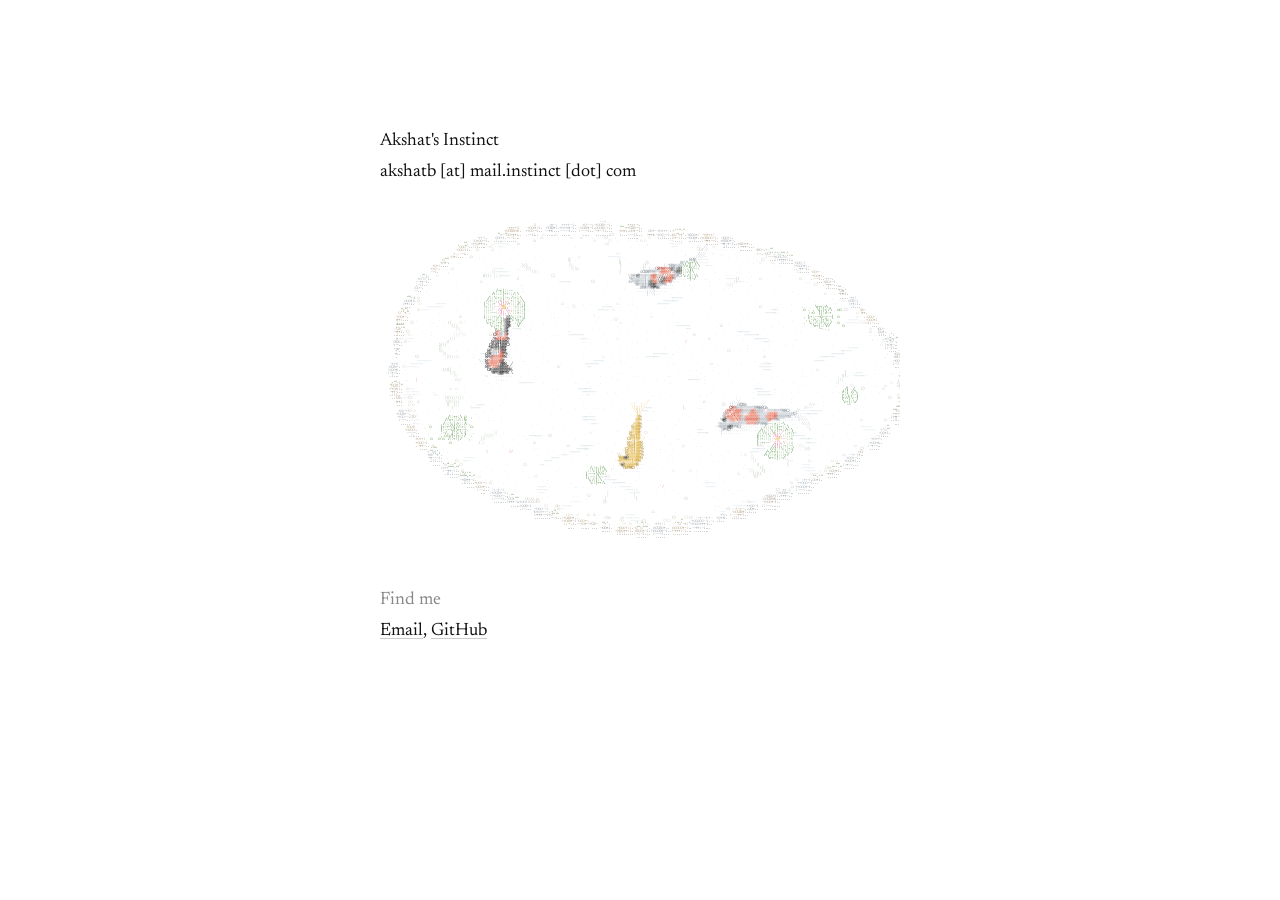
==== index.html @ 636fca65 "Akshat's Instinct at account root" ====
<!doctype html>
<html lang="en">
<head>
<meta charset="utf-8">
<meta name="viewport" content="width=device-width, initial-scale=1">
<title>Akshat's Instinct</title>
<meta name="description" content="Akshat's Instinct.">
<meta property="og:type" content="website">
<meta property="og:url" content="https://evangeline-instinct.github.io/">
<meta property="og:title" content="Akshat's Instinct">
<meta property="og:description" content="Akshat's Instinct.">
<meta property="og:image" content="https://evangeline-instinct.github.io/poster.png">
<meta property="og:image:secure_url" content="https://evangeline-instinct.github.io/poster.png">
<meta property="og:image:type" content="image/png">
<meta property="og:image:width" content="1200">
<meta property="og:image:height" content="630">
<meta property="og:image:alt" content="The ASCII koi pond on Akshat's Instinct's website.">
<meta property="og:video" content="https://evangeline-instinct.github.io/preview.mp4">
<meta property="og:video:secure_url" content="https://evangeline-instinct.github.io/preview.mp4">
<meta property="og:video:type" content="video/mp4">
<meta property="og:video:width" content="1040">
<meta property="og:video:height" content="660">
<meta name="twitter:card" content="summary_large_image">
<link rel="icon" href="data:image/svg+xml,<svg xmlns='http://www.w3.org/2000/svg' viewBox='0 0 32 32'><rect width='32' height='32' fill='%23fff'/><text x='8' y='24' font-family='Georgia,serif' font-size='24' fill='%23111'>a</text></svg>">
<link rel="preconnect" href="https://fonts.googleapis.com">
<link rel="preconnect" href="https://fonts.gstatic.com" crossorigin>
<link href="https://fonts.googleapis.com/css2?family=Newsreader:opsz,wght@6..72,400&display=swap" rel="stylesheet">
<style>
  :root { --ink: #111; --muted: #888; }
  * { box-sizing: border-box; }
  body {
    margin: 0;
    background: #fff;
    color: var(--ink);
    font: 400 18px/1.7 "Newsreader", Georgia, serif;
    -webkit-font-smoothing: antialiased;
  }
  main { max-width: 560px; margin: 0 auto; padding: 14vh 20px 10vh; }
  h1 { font-size: 18px; font-weight: 400; margin: 0; }
  .site { margin: 0 0 24px; }
  .pond-wrap { margin-bottom: 44px; }
  #pond { display: block; width: 100%; height: 330px; cursor: pointer; touch-action: manipulation; user-select: none; -webkit-tap-highlight-color: transparent; }
  @media (max-width: 520px) { #pond { height: 270px; } }
  h2 { font-size: 18px; font-weight: 400; color: var(--muted); margin: 0; }
  section { margin: 0 0 32px; }
  p { margin: 0; }
  a { color: inherit; text-decoration: underline; text-decoration-color: #ccc; text-underline-offset: 3px; text-decoration-thickness: 1px; }
  a:hover { text-decoration-color: var(--ink); }
</style>
</head>
<body>
<main>
  <h1>Akshat's Instinct</h1>
  <p class="site">akshatb [at] mail.instinct [dot] com</p>

  <section class="pond-wrap">
    <canvas id="pond" role="img" aria-label="An ASCII koi pond. Tap to feed the koi."></canvas>
  </section>

  <section>
    <h2>Find me</h2>
    <p>
      <a href="mailto:akshatb@mail.instinct.com">Email</a>,
      <a href="https://github.com/evangeline-instinct">GitHub</a>
    </p>
  </section>
</main>
<script src="pond.js"></script>
</body>
</html>
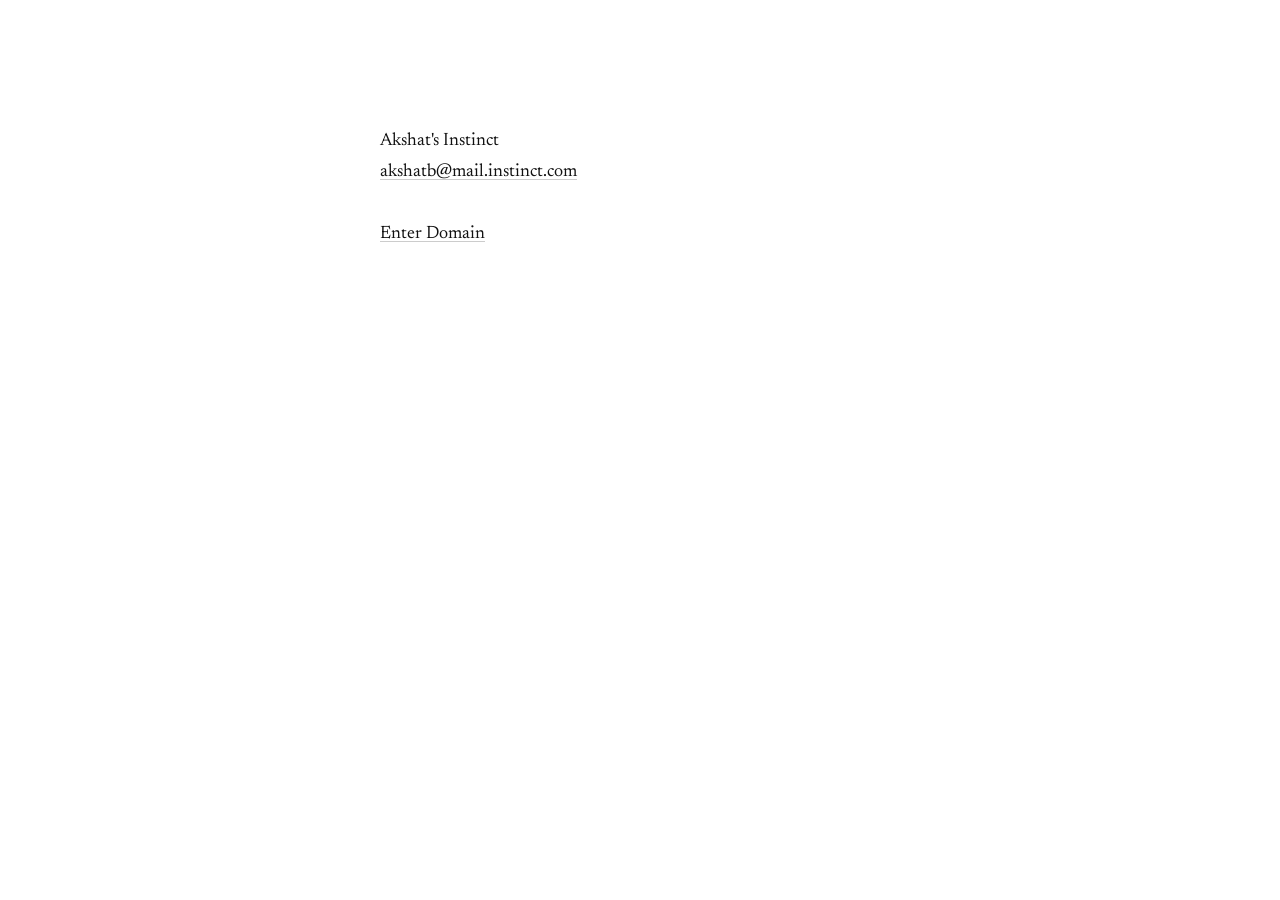
==== commit bec06733: "enter domain gate + topnav with resources, to-do, reading" ====
--- a/index.html
+++ b/index.html
@@ -36,6 +36,7 @@
     -webkit-font-smoothing: antialiased;
   }
   main { max-width: 560px; margin: 0 auto; padding: 14vh 20px 10vh; }
+  main.unlocked { max-width: 860px; padding-top: 6vh; }
   h1 { font-size: 18px; font-weight: 400; margin: 0; }
   .site { margin: 0 0 24px; }
   .pond-wrap { margin-bottom: 44px; }
@@ -46,25 +47,157 @@
   p { margin: 0; }
   a { color: inherit; text-decoration: underline; text-decoration-color: #ccc; text-underline-offset: 3px; text-decoration-thickness: 1px; }
   a:hover { text-decoration-color: var(--ink); }
+
+  /* enter domain gate */
+  #enter-domain { display: inline-block; margin-top: 8px; cursor: pointer; background: none; border: 0; padding: 0; font: inherit; color: inherit; text-decoration: underline; text-decoration-color: #ccc; text-underline-offset: 3px; text-decoration-thickness: 1px; }
+  #enter-domain:hover { text-decoration-color: var(--ink); }
+  #gate-form { margin-top: 16px; display: none; }
+  #gate-form.open { display: block; }
+  #gate-form input {
+    font: inherit; color: inherit; background: #fff;
+    border: 1px solid #ccc; border-radius: 4px; padding: 6px 10px; width: min(260px, 70%);
+  }
+  #gate-form input:focus { outline: none; border-color: var(--ink); }
+  #gate-form button { font: inherit; background: none; border: 0; padding: 0 0 0 10px; cursor: pointer; color: inherit; text-decoration: underline; text-decoration-color: #ccc; text-underline-offset: 3px; }
+  #gate-form button:hover { text-decoration-color: var(--ink); }
+  #gate-msg { margin-top: 10px; color: var(--muted); font-size: 16px; min-height: 1.6em; }
+
+  /* top nav: akshatb.com style - one centred line, dot separators, fine rule */
+  .topnav {
+    display: none; flex-wrap: wrap; justify-content: center; align-items: baseline;
+    gap: 0.2rem 0; margin: 0 0 2.6rem; padding: 0 0 1rem;
+    border-bottom: 1px solid rgba(17,17,17,0.18);
+  }
+  main.unlocked .topnav { display: flex; }
+  .topnav a { font-size: 1rem; white-space: nowrap; color: inherit; text-decoration: none; cursor: pointer; }
+  .topnav a:hover { text-decoration: underline; text-decoration-color: rgba(17,17,17,0.45); text-decoration-thickness: 1px; text-underline-offset: .15em; }
+  .topnav a:not(:last-child)::after { content: "\00b7"; display: inline-block; margin: 0 0.7rem; opacity: 0.55; }
+  .topnav a.current { text-decoration: underline; text-decoration-color: var(--ink); text-underline-offset: .15em; }
+
+  .frame-wrap { display: none; }
+  .frame-wrap.active { display: block; }
+  .frame-wrap iframe { display: block; width: 100%; height: 72vh; border: 0; background: #fff; }
+  #view-home { display: none; }
+  #view-home.active { display: block; }
 </style>
 </head>
 <body>
-<main>
-  <h1>Akshat's Instinct</h1>
-  <p class="site">akshatb [at] mail.instinct [dot] com</p>
-
-  <section class="pond-wrap">
-    <canvas id="pond" role="img" aria-label="An ASCII koi pond. Tap to feed the koi."></canvas>
-  </section>
-
-  <section>
-    <h2>Find me</h2>
-    <p>
-      <a href="mailto:akshatb@mail.instinct.com">Email</a>,
-      <a href="https://github.com/evangeline-instinct">GitHub</a>
-    </p>
-  </section>
+<main id="main">
+  <nav class="topnav" id="topnav">
+    <a data-view="home" class="current">Home</a>
+    <a data-view="resources">Resources</a>
+    <a data-view="todo">To - Do</a>
+    <a data-view="reading">Reading</a>
+  </nav>
+
+  <div id="gate">
+    <h1>Akshat's Instinct</h1>
+    <p class="site"><a href="mailto:akshatb@mail.instinct.com">akshatb@mail.instinct.com</a></p>
+    <button id="enter-domain" type="button">Enter Domain</button>
+    <form id="gate-form" autocomplete="off">
+      <input id="gate-input" type="password" placeholder="password" aria-label="password">
+      <button type="submit">enter</button>
+      <p id="gate-msg"></p>
+    </form>
+  </div>
+
+  <div id="view-home">
+    <section class="pond-wrap">
+      <canvas id="pond" role="img" aria-label="An ASCII koi pond. Tap to feed the koi."></canvas>
+    </section>
+    <section>
+      <h2>Find me</h2>
+      <p>
+        <a href="mailto:akshatb@mail.instinct.com">Email</a>,
+        <a href="https://github.com/evangeline-instinct">GitHub</a>
+      </p>
+    </section>
+  </div>
+
+  <div class="frame-wrap" id="view-resources"></div>
+  <div class="frame-wrap" id="view-todo"></div>
+  <div class="frame-wrap" id="view-reading"></div>
 </main>
 <script src="pond.js"></script>
+<script>
+(function () {
+  var TODO_BASE = "https://akshatb-to-do.onrender.com/";
+  var READING_BASE = "https://reading-queue.onrender.com/";
+  var RESOURCES_URL = "https://evangeline-instinct.github.io/akshat-resources/";
+  var main = document.getElementById("main");
+  var gate = document.getElementById("gate");
+  var home = document.getElementById("view-home");
+  var enterBtn = document.getElementById("enter-domain");
+  var form = document.getElementById("gate-form");
+  var input = document.getElementById("gate-input");
+  var msg = document.getElementById("gate-msg");
+  var gateHash = null;
+
+  function sha256hex(text) {
+    return crypto.subtle.digest("SHA-256", new TextEncoder().encode(text)).then(function (buf) {
+      return Array.from(new Uint8Array(buf)).map(function (b) { return b.toString(16).padStart(2, "0"); }).join("");
+    });
+  }
+
+  function frame(view, url) {
+    var wrap = document.getElementById("view-" + view);
+    if (!wrap.dataset.loaded) {
+      var f = document.createElement("iframe");
+      f.src = url;
+      f.setAttribute("title", view);
+      wrap.appendChild(f);
+      wrap.dataset.loaded = "1";
+    }
+  }
+
+  function show(view) {
+    var views = { home: home, resources: document.getElementById("view-resources"), todo: document.getElementById("view-todo"), reading: document.getElementById("view-reading") };
+    Object.keys(views).forEach(function (k) { views[k].classList.toggle("active", k === view); });
+    var links = document.querySelectorAll(".topnav a");
+    links.forEach(function (a) { a.classList.toggle("current", a.dataset.view === view); });
+    if (view === "resources") frame("resources", RESOURCES_URL);
+    if (view === "todo") frame("todo", TODO_BASE + gateHash + "/index.html");
+    if (view === "reading") frame("reading", READING_BASE + gateHash + "/index.html");
+    if (location.hash !== "#/" + view) history.replaceState(null, "", "#/" + view);
+    window.dispatchEvent(new Event("resize"));
+  }
+
+  function unlock(hash) {
+    gateHash = hash;
+    try { sessionStorage.setItem("gate", hash); } catch (e) {}
+    gate.style.display = "none";
+    main.classList.add("unlocked");
+    var target = (location.hash || "").replace("#/", "");
+    show(["home", "resources", "todo", "reading"].indexOf(target) >= 0 ? target : "home");
+  }
+
+  enterBtn.addEventListener("click", function () {
+    enterBtn.style.display = "none";
+    form.classList.add("open");
+    input.focus();
+  });
+
+  form.addEventListener("submit", function (ev) {
+    ev.preventDefault();
+    var pw = input.value;
+    if (!pw) return;
+    msg.textContent = "checking - can take up to a minute if the site is waking up";
+    sha256hex(pw).then(function (hash) {
+      return fetch(TODO_BASE + hash + "/tasks.json", { cache: "no-store", mode: "cors" }).then(function (r) {
+        if (r.ok) { msg.textContent = ""; unlock(hash); }
+        else { msg.textContent = "wrong password - try again"; input.select(); }
+      }, function () { msg.textContent = "could not reach the site - try again in a moment"; });
+    });
+  });
+
+  document.querySelectorAll(".topnav a").forEach(function (a) {
+    a.addEventListener("click", function () { show(a.dataset.view); });
+  });
+
+  var saved = null;
+  try { saved = sessionStorage.getItem("gate"); } catch (e) {}
+  if (saved) { unlock(saved); }
+})();
+</script>
 </body>
 </html>
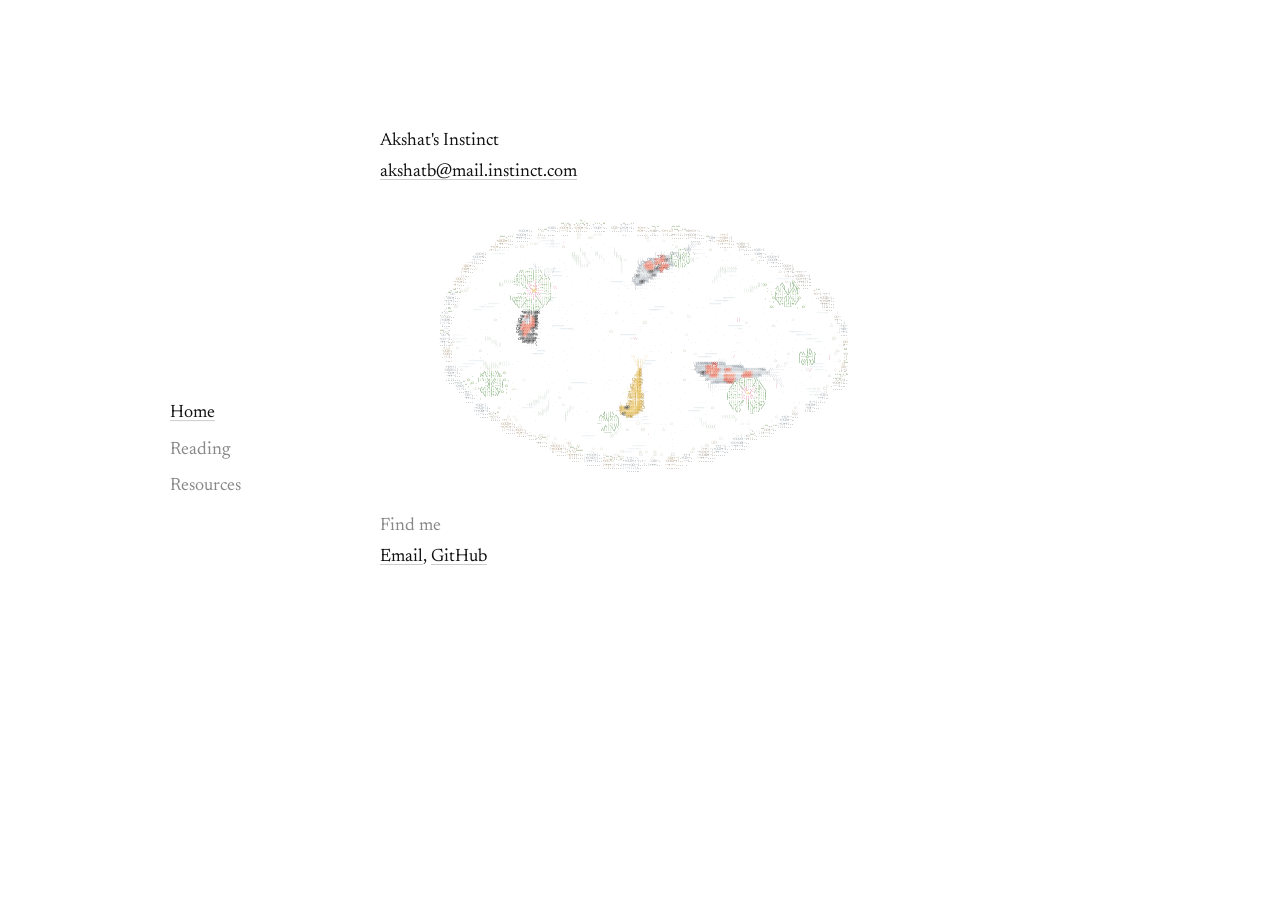
==== commit 41243c3e: "Replace gated embeds with direct home reading and resources pages" ====
--- a/index.html
+++ b/index.html
@@ -1,10 +1,6 @@
 <!doctype html>
-<html lang="en">
-<head>
-<meta charset="utf-8">
-<meta name="viewport" content="width=device-width, initial-scale=1">
-<title>Akshat's Instinct</title>
-<meta name="description" content="Akshat's Instinct.">
+<html lang="en"><head><meta charset="utf-8"><meta name="viewport" content="width=device-width, initial-scale=1">
+<title>Akshat's Instinct</title><meta name="robots" content="noindex, nofollow, noarchive"><meta name="referrer" content="no-referrer">
 <meta property="og:type" content="website">
 <meta property="og:url" content="https://evangeline-instinct.github.io/">
 <meta property="og:title" content="Akshat's Instinct">
@@ -21,183 +17,9 @@
 <meta property="og:video:width" content="1040">
 <meta property="og:video:height" content="660">
 <meta name="twitter:card" content="summary_large_image">
-<link rel="icon" href="data:image/svg+xml,<svg xmlns='http://www.w3.org/2000/svg' viewBox='0 0 32 32'><rect width='32' height='32' fill='%23fff'/><text x='8' y='24' font-family='Georgia,serif' font-size='24' fill='%23111'>a</text></svg>">
-<link rel="preconnect" href="https://fonts.googleapis.com">
-<link rel="preconnect" href="https://fonts.gstatic.com" crossorigin>
+<link rel="preconnect" href="https://fonts.googleapis.com"><link rel="preconnect" href="https://fonts.gstatic.com" crossorigin>
 <link href="https://fonts.googleapis.com/css2?family=Newsreader:opsz,wght@6..72,400&display=swap" rel="stylesheet">
-<style>
-  :root { --ink: #111; --muted: #888; }
-  * { box-sizing: border-box; }
-  body {
-    margin: 0;
-    background: #fff;
-    color: var(--ink);
-    font: 400 18px/1.7 "Newsreader", Georgia, serif;
-    -webkit-font-smoothing: antialiased;
-  }
-  main { max-width: 560px; margin: 0 auto; padding: 14vh 20px 10vh; }
-  main.unlocked { max-width: 860px; padding-top: 6vh; }
-  h1 { font-size: 18px; font-weight: 400; margin: 0; }
-  .site { margin: 0 0 24px; }
-  .pond-wrap { margin-bottom: 44px; }
-  #pond { display: block; width: 100%; height: 330px; cursor: pointer; touch-action: manipulation; user-select: none; -webkit-tap-highlight-color: transparent; }
-  @media (max-width: 520px) { #pond { height: 270px; } }
-  h2 { font-size: 18px; font-weight: 400; color: var(--muted); margin: 0; }
-  section { margin: 0 0 32px; }
-  p { margin: 0; }
-  a { color: inherit; text-decoration: underline; text-decoration-color: #ccc; text-underline-offset: 3px; text-decoration-thickness: 1px; }
-  a:hover { text-decoration-color: var(--ink); }
-
-  /* enter domain gate */
-  #enter-domain { display: inline-block; margin-top: 8px; cursor: pointer; background: none; border: 0; padding: 0; font: inherit; color: inherit; text-decoration: underline; text-decoration-color: #ccc; text-underline-offset: 3px; text-decoration-thickness: 1px; }
-  #enter-domain:hover { text-decoration-color: var(--ink); }
-  #gate-form { margin-top: 16px; display: none; }
-  #gate-form.open { display: block; }
-  #gate-form input {
-    font: inherit; color: inherit; background: #fff;
-    border: 1px solid #ccc; border-radius: 4px; padding: 6px 10px; width: min(260px, 70%);
-  }
-  #gate-form input:focus { outline: none; border-color: var(--ink); }
-  #gate-form button { font: inherit; background: none; border: 0; padding: 0 0 0 10px; cursor: pointer; color: inherit; text-decoration: underline; text-decoration-color: #ccc; text-underline-offset: 3px; }
-  #gate-form button:hover { text-decoration-color: var(--ink); }
-  #gate-msg { margin-top: 10px; color: var(--muted); font-size: 16px; min-height: 1.6em; }
-
-  /* top nav: akshatb.com style - one centred line, dot separators, fine rule */
-  .topnav {
-    display: none; flex-wrap: wrap; justify-content: center; align-items: baseline;
-    gap: 0.2rem 0; margin: 0 0 2.6rem; padding: 0 0 1rem;
-    border-bottom: 1px solid rgba(17,17,17,0.18);
-  }
-  main.unlocked .topnav { display: flex; }
-  .topnav a { font-size: 1rem; white-space: nowrap; color: inherit; text-decoration: none; cursor: pointer; }
-  .topnav a:hover { text-decoration: underline; text-decoration-color: rgba(17,17,17,0.45); text-decoration-thickness: 1px; text-underline-offset: .15em; }
-  .topnav a:not(:last-child)::after { content: "\00b7"; display: inline-block; margin: 0 0.7rem; opacity: 0.55; }
-  .topnav a.current { text-decoration: underline; text-decoration-color: var(--ink); text-underline-offset: .15em; }
-
-  .frame-wrap { display: none; }
-  .frame-wrap.active { display: block; }
-  .frame-wrap iframe { display: block; width: 100%; height: 72vh; border: 0; background: #fff; }
-  #view-home { display: none; }
-  #view-home.active { display: block; }
-</style>
-</head>
-<body>
-<main id="main">
-  <nav class="topnav" id="topnav">
-    <a data-view="home" class="current">Home</a>
-    <a data-view="resources">Resources</a>
-    <a data-view="todo">To - Do</a>
-    <a data-view="reading">Reading</a>
-  </nav>
-
-  <div id="gate">
-    <h1>Akshat's Instinct</h1>
-    <p class="site"><a href="mailto:akshatb@mail.instinct.com">akshatb@mail.instinct.com</a></p>
-    <button id="enter-domain" type="button">Enter Domain</button>
-    <form id="gate-form" autocomplete="off">
-      <input id="gate-input" type="password" placeholder="password" aria-label="password">
-      <button type="submit">enter</button>
-      <p id="gate-msg"></p>
-    </form>
-  </div>
-
-  <div id="view-home">
-    <section class="pond-wrap">
-      <canvas id="pond" role="img" aria-label="An ASCII koi pond. Tap to feed the koi."></canvas>
-    </section>
-    <section>
-      <h2>Find me</h2>
-      <p>
-        <a href="mailto:akshatb@mail.instinct.com">Email</a>,
-        <a href="https://github.com/evangeline-instinct">GitHub</a>
-      </p>
-    </section>
-  </div>
-
-  <div class="frame-wrap" id="view-resources"></div>
-  <div class="frame-wrap" id="view-todo"></div>
-  <div class="frame-wrap" id="view-reading"></div>
-</main>
-<script src="pond.js"></script>
-<script>
-(function () {
-  var TODO_BASE = "https://akshatb-to-do.onrender.com/";
-  var READING_BASE = "https://reading-queue.onrender.com/";
-  var RESOURCES_URL = "https://evangeline-instinct.github.io/akshat-resources/";
-  var main = document.getElementById("main");
-  var gate = document.getElementById("gate");
-  var home = document.getElementById("view-home");
-  var enterBtn = document.getElementById("enter-domain");
-  var form = document.getElementById("gate-form");
-  var input = document.getElementById("gate-input");
-  var msg = document.getElementById("gate-msg");
-  var gateHash = null;
-
-  function sha256hex(text) {
-    return crypto.subtle.digest("SHA-256", new TextEncoder().encode(text)).then(function (buf) {
-      return Array.from(new Uint8Array(buf)).map(function (b) { return b.toString(16).padStart(2, "0"); }).join("");
-    });
-  }
-
-  function frame(view, url) {
-    var wrap = document.getElementById("view-" + view);
-    if (!wrap.dataset.loaded) {
-      var f = document.createElement("iframe");
-      f.src = url;
-      f.setAttribute("title", view);
-      wrap.appendChild(f);
-      wrap.dataset.loaded = "1";
-    }
-  }
-
-  function show(view) {
-    var views = { home: home, resources: document.getElementById("view-resources"), todo: document.getElementById("view-todo"), reading: document.getElementById("view-reading") };
-    Object.keys(views).forEach(function (k) { views[k].classList.toggle("active", k === view); });
-    var links = document.querySelectorAll(".topnav a");
-    links.forEach(function (a) { a.classList.toggle("current", a.dataset.view === view); });
-    if (view === "resources") frame("resources", RESOURCES_URL);
-    if (view === "todo") frame("todo", TODO_BASE + gateHash + "/index.html");
-    if (view === "reading") frame("reading", READING_BASE + gateHash + "/index.html");
-    if (location.hash !== "#/" + view) history.replaceState(null, "", "#/" + view);
-    window.dispatchEvent(new Event("resize"));
-  }
-
-  function unlock(hash) {
-    gateHash = hash;
-    try { sessionStorage.setItem("gate", hash); } catch (e) {}
-    gate.style.display = "none";
-    main.classList.add("unlocked");
-    var target = (location.hash || "").replace("#/", "");
-    show(["home", "resources", "todo", "reading"].indexOf(target) >= 0 ? target : "home");
-  }
-
-  enterBtn.addEventListener("click", function () {
-    enterBtn.style.display = "none";
-    form.classList.add("open");
-    input.focus();
-  });
-
-  form.addEventListener("submit", function (ev) {
-    ev.preventDefault();
-    var pw = input.value;
-    if (!pw) return;
-    msg.textContent = "checking - can take up to a minute if the site is waking up";
-    sha256hex(pw).then(function (hash) {
-      return fetch(TODO_BASE + hash + "/tasks.json", { cache: "no-store", mode: "cors" }).then(function (r) {
-        if (r.ok) { msg.textContent = ""; unlock(hash); }
-        else { msg.textContent = "wrong password - try again"; input.select(); }
-      }, function () { msg.textContent = "could not reach the site - try again in a moment"; });
-    });
-  });
-
-  document.querySelectorAll(".topnav a").forEach(function (a) {
-    a.addEventListener("click", function () { show(a.dataset.view); });
-  });
-
-  var saved = null;
-  try { saved = sessionStorage.getItem("gate"); } catch (e) {}
-  if (saved) { unlock(saved); }
-})();
-</script>
-</body>
-</html>
+<link rel="stylesheet" href="/site.css"></head><body><nav class="side" aria-label="Pages"><a href="/home/" aria-current="page">Home</a><a href="/reading/">Reading</a><a href="/resources/">Resources</a></nav><main><h1>Akshat's Instinct</h1>
+<p class="site"><a href="mailto:akshatb@mail.instinct.com">akshatb@mail.instinct.com</a></p>
+<section class="pond-wrap"><canvas id="pond" role="img" aria-label="An ASCII koi pond. Tap to feed the koi."></canvas></section>
+<section><h2>Find me</h2><p><a href="mailto:akshatb@mail.instinct.com">Email</a>, <a href="https://github.com/evangeline-instinct">GitHub</a></p></section></main><script src="/pond.js"></script></body></html>
--- a/site.css
+++ b/site.css
@@ -0,0 +1,67 @@
+
+  :root { --bg: #fff; --ink: #111; --muted: #888; --line: #ccc; }
+  * { box-sizing: border-box; }
+  body {
+    margin: 0;
+    background: var(--bg);
+    color: var(--ink);
+    font: 400 18px/1.7 "Newsreader", Georgia, serif;
+    -webkit-font-smoothing: antialiased;
+  }
+  main { max-width: 560px; margin: 0 auto; padding: 14vh 20px 10vh; }
+  h1 { font-size: 18px; font-weight: 400; margin: 0; }
+  .site { margin: 0 0 24px; }
+  h2 { font-size: 18px; font-weight: 400; color: var(--muted); margin: 0; }
+  section { margin: 0 0 32px; }
+  p { margin: 0; }
+  a { color: inherit; text-decoration: underline; text-decoration-color: var(--line); text-underline-offset: 3px; text-decoration-thickness: 1px; }
+  a:hover { text-decoration-color: var(--ink); }
+  .gh { display: grid; grid-template-rows: repeat(7, 1fr); grid-auto-flow: column; gap: 2px; }
+  .gh-count { margin-top: 8px; }
+  .pond-wrap { margin-bottom: 36px; }
+  .intro { margin: 0 0 48px; }
+  .intro p + p { margin-top: 16px; }
+  .exp + .exp { margin-top: 14px; }
+  .t { white-space: nowrap; }
+  .d { color: var(--muted); }
+  h3 { font-size: 18px; font-weight: 400; color: var(--muted); margin: 0 0 4px; }
+  .scholar { margin-top: 20px; }
+  .sub { margin-top: 26px; }
+  #pond { display: block; width: 80%; height: 264px; margin: 0 auto; cursor: pointer; touch-action: manipulation; user-select: none; -webkit-tap-highlight-color: transparent; }
+  @media (max-width: 520px) { #pond { height: 216px; } }
+  .gh i { display: block; aspect-ratio: 1; border-radius: 1px; background: color-mix(in srgb, var(--ink) 7%, var(--bg)); }
+  .gh i.pad { visibility: hidden; }
+  .gh i.l1 { background: color-mix(in srgb, var(--ink) 25%, var(--bg)); }
+  .gh i.l2 { background: color-mix(in srgb, var(--ink) 45%, var(--bg)); }
+  .gh i.l3 { background: color-mix(in srgb, var(--ink) 70%, var(--bg)); }
+  .gh i.l4 { background: var(--ink); }
+  /* navbar: a quiet column on the left, centred vertically; a row at the top on narrow screens */
+  .side { position: fixed; top: 50%; transform: translateY(-50%); left: max(20px, calc(50% - 280px - 190px)); width: 150px; display: flex; flex-direction: column; gap: 6px; z-index: 2; }
+  .side a { color: var(--muted); text-decoration: none; width: fit-content; transition: color .15s ease; }
+  .side a:hover, .side a[aria-current="page"] { color: var(--ink); }
+  .side a[aria-current="page"] { text-decoration: underline; text-decoration-color: var(--line); }
+  @media (max-width: 960px) {
+    .side { position: static; transform: none; width: auto; flex-direction: row; flex-wrap: wrap; justify-content: center; gap: 4px 18px; padding: 16px 20px 0; font-size: 16px; }
+    main { padding-top: 8vh; }
+  }
+
+.side a { min-height: 30px; }
+:focus-visible { outline: 1px solid var(--ink); outline-offset: 5px; }
+.categories { display:flex; flex-wrap:wrap; gap: 4px 18px; margin: 0 0 24px; }
+.categories button { border:0; background:none; padding:4px 0; font:inherit; color:var(--muted); cursor:pointer; }
+.categories button[aria-current="page"] { color:var(--ink); text-decoration:underline; text-decoration-color:var(--line); text-underline-offset:3px; }
+#q { width:100%; font:inherit; color:inherit; background:transparent; border:0; border-bottom:1px solid var(--line); padding:6px 0; border-radius:0; margin:0 0 10px; }
+.count { color:var(--muted); margin-bottom:32px; }
+.r { margin:0 0 24px; }
+.r .by { color:var(--muted); }
+.r .desc { display:block; }
+.r .t { display:block; font-size:14px; color:var(--muted); margin-top:2px; }
+.none { color:var(--muted); display:none; }
+.reading-list { list-style:none; padding:0; margin:10px 0 0; }
+.reading-list li { margin-bottom:12px; }
+.note,.date { color:var(--muted); }
+.day { margin:0 0 22px; }
+details { margin:0 0 32px; }
+summary { cursor:pointer; color:var(--muted); min-height:44px; }
+a { overflow-wrap:anywhere; }
+@media(max-width:960px) { .side a { padding:6px 0; } }
